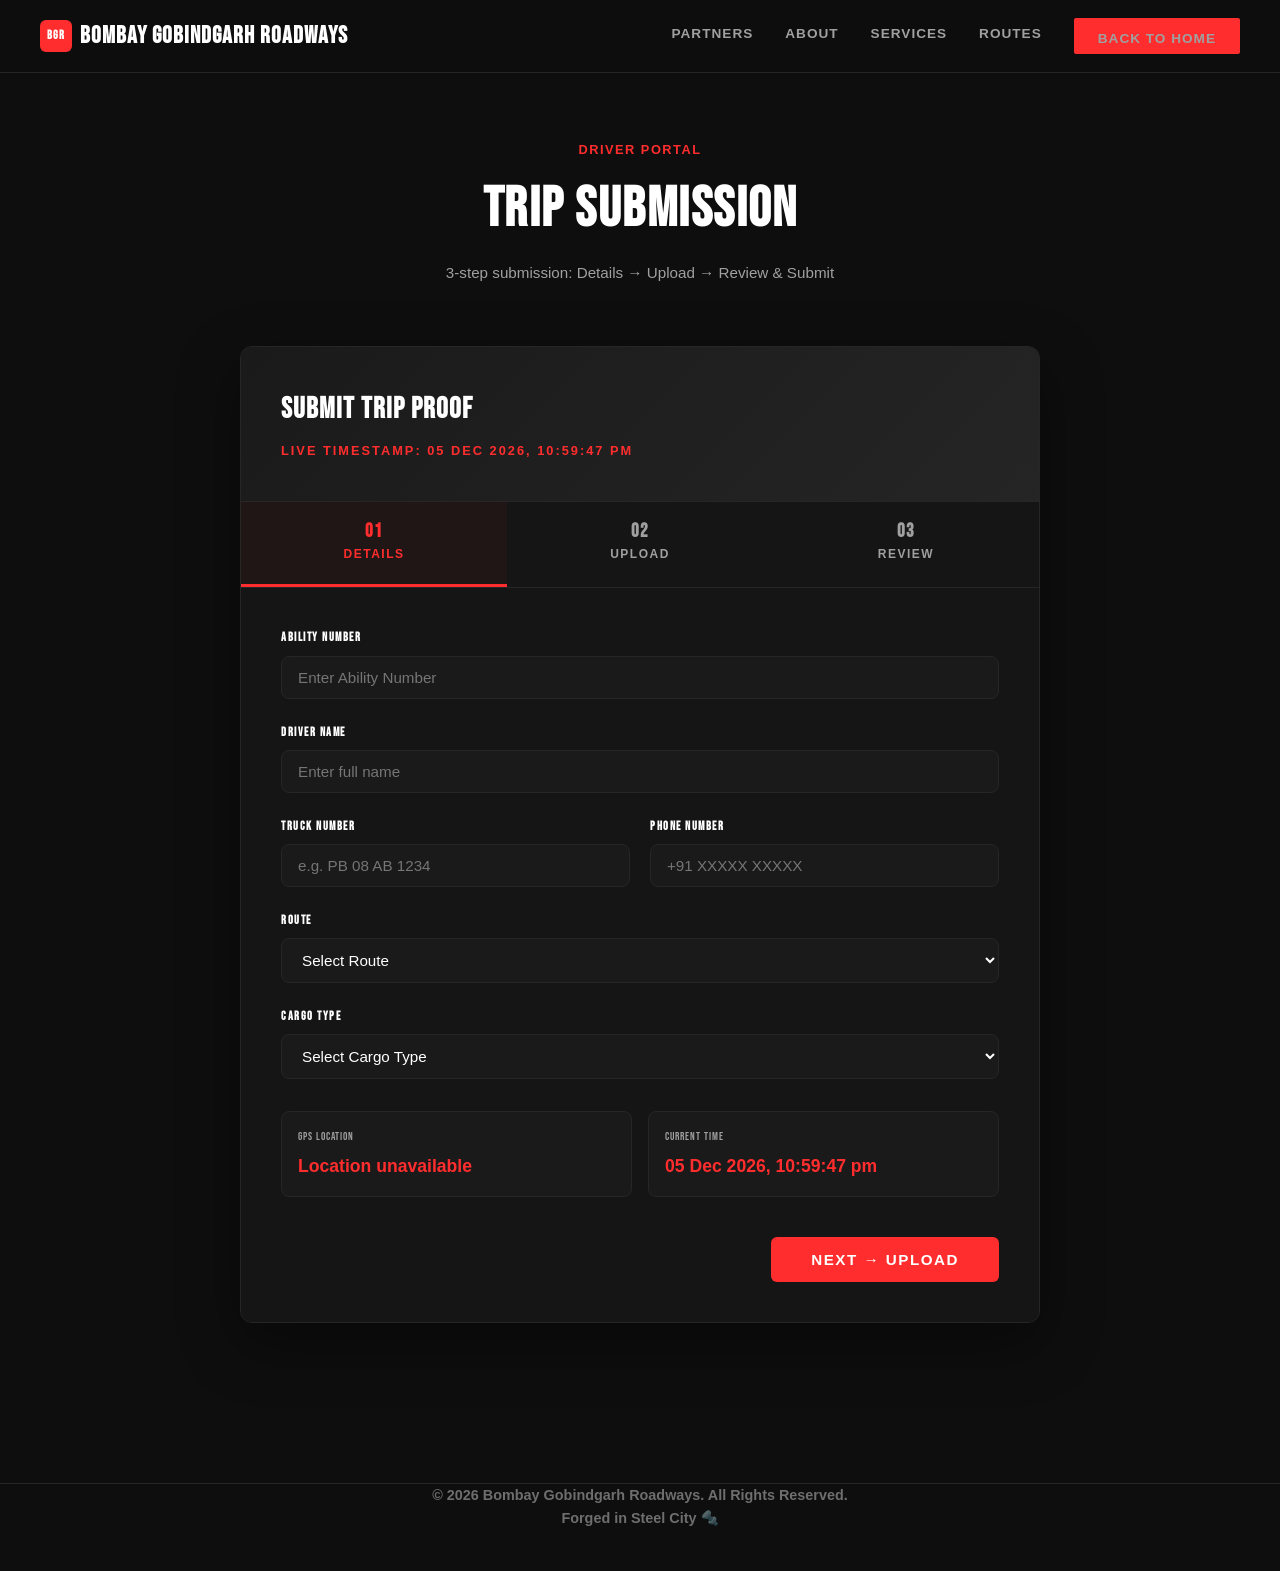
==== driver-details.html @ 322f5d7d "Add files via upload" ====
<!DOCTYPE html>
<html lang="en">
<head>
<meta charset="UTF-8">
<meta name="viewport" content="width=device-width, initial-scale=1.0">
<title>Driver Portal — Bombay Gobindgarh Roadways</title>
<link rel="preconnect" href="https://fonts.googleapis.com">
<link href="https://fonts.googleapis.com/css2?family=Bebas+Neue&family=Barlow:wght@400;500;600;700;800&family=Barlow+Condensed:wght@400;600;700&display=swap" rel="stylesheet">
<link rel="stylesheet" href="driver-details.css">
</head>
<body>

<!-- NAVIGATION -->
<nav>
  <div class="nav-inner">
    <a href="index.html" class="logo">
      <div class="logo-icon"><span>BGR</span></div>
      BOMBAY GOBINDGARH ROADWAYS
    </a>
    <div class="nav-links" id="navLinks">
      <a href="index.html#collaborations">Partners</a>
      <a href="index.html#about">About</a>
      <a href="index.html#services">Services</a>
      <a href="index.html#routes">Routes</a>
      <a href="index.html" class="nav-cta">Back to Home</a>
    </div>
    <button class="hamburger">
      <span></span><span></span><span></span>
    </button>
  </div>
</nav>

<!-- DRIVER SUBMISSION -->
<section class="driver-section" id="driver" style="margin-top: 80px;">
  <div class="container">
    <div class="section-header">
      <div class="section-tag">Driver Portal</div>
      <h2 class="section-title">TRIP SUBMISSION</h2>
      <p class="section-desc">3-step submission: Details → Upload → Review & Submit</p>
    </div>
    <div class="form-container" id="formContainer">
      <div class="form-header">
        <h3>SUBMIT TRIP PROOF</h3>
        <p>Live Timestamp: <span id="liveTime">--</span></p>
      </div>
      <div class="progress-bar">
        <div class="progress-step active" data-step="1">
          <span class="step-num">01</span> Details
        </div>
        <div class="progress-step" data-step="2">
          <span class="step-num">02</span> Upload
        </div>
        <div class="progress-step" data-step="3">
          <span class="step-num">03</span> Review
        </div>
      </div>
      <div class="form-body">
        <!-- Step 1: Details -->
        <div class="form-step active" data-step="1">
          <div class="field-group">
            <label>Ability Number</label>
            <input type="text" id="abilityNum" placeholder="Enter Ability Number">
          </div>
          <div class="field-group">
            <label>Driver Name</label>
            <input type="text" id="driverName" placeholder="Enter full name">
          </div>
          <div class="field-row">
            <div class="field-group">
              <label>Truck Number</label>
              <input type="text" id="truckNo" placeholder="e.g. PB 08 AB 1234">
            </div>
            <div class="field-group">
              <label>Phone Number</label>
              <input type="tel" id="phone" placeholder="+91 XXXXX XXXXX">
            </div>
          </div>
          <div class="field-group">
            <label>Route</label>
            <select id="route">
              <option value="">Select Route</option>
              <option>Gobindgarh → Mumbai</option>
              <option>Gobindgarh → Delhi NCR</option>
              <option>Gobindgarh → Jaipur</option>
              <option>Ludhiana → Ahmedabad</option>
              <option>Chandigarh → Pune</option>
              <option>Gobindgarh → Kolkata</option>
              <option>Gobindgarh → Chennai</option>
              <option>Rajpura → Hyderabad</option>
            </select>
          </div>
          <div class="field-group">
            <label>Cargo Type</label>
            <select id="cargoType">
              <option value="">Select Cargo Type</option>
              <option>Steel / Alloys</option>
              <option>FMCG / Beverages</option>
              <option>Auto Components</option>
              <option>Food Products</option>
              <option>Springs / Suspension</option>
              <option>General Cargo</option>
            </select>
          </div>
          <div class="live-data">
            <div class="live-item">
              <div class="label">GPS Location</div>
              <div class="value" id="gpsLocation">Fetching...</div>
            </div>
            <div class="live-item">
              <div class="label">Current Time</div>
              <div class="value" id="currentTime">--</div>
            </div>
          </div>
          <div class="form-nav">
            <div></div>
            <button class="btn-primary" onclick="goToStep(2)">Next → Upload</button>
          </div>
        </div>

        <!-- Step 2: Upload -->
        <div class="form-step" data-step="2">
          <div class="field-group">
            <label>Delivery Photo</label>
            <div class="upload-zone" id="photoZone" onclick="document.getElementById('photoInput').click()">
              <div class="upload-icon">📸</div>
              <p>Click or drag photo here</p>
              <p class="sub">JPG, PNG — Max 10MB</p>
            </div>
            <input type="file" id="photoInput" accept="image/*" style="display:none" onchange="handleUpload(this, 'photoPreview')">
            <div class="upload-preview" id="photoPreview">
              <img id="photoThumb" src="" alt="Preview">
              <div class="file-info" id="photoInfo">--</div>
              <button class="remove-btn" onclick="removeFile('photoInput','photoPreview')">✕</button>
            </div>
          </div>
          <div class="field-group">
            <label>Document 1 (POD / LR Copy)</label>
            <div class="upload-zone" onclick="document.getElementById('doc1Input').click()">
              <div class="upload-icon">📄</div>
              <p>Click or drag document</p>
              <p class="sub">PDF, JPG, PNG — Max 10MB</p>
            </div>
            <input type="file" id="doc1Input" accept="image/*,.pdf" style="display:none" onchange="handleUpload(this, 'doc1Preview')">
            <div class="upload-preview" id="doc1Preview">
              <img id="doc1Thumb" src="" alt="Preview">
              <div class="file-info" id="doc1Info">--</div>
              <button class="remove-btn" onclick="removeFile('doc1Input','doc1Preview')">✕</button>
            </div>
          </div>
          <div class="field-group">
            <label>Document 2 (Weight Slip / Invoice)</label>
            <div class="upload-zone" onclick="document.getElementById('doc2Input').click()">
              <div class="upload-icon">📄</div>
              <p>Click or drag document</p>
              <p class="sub">PDF, JPG, PNG — Max 10MB</p>
            </div>
            <input type="file" id="doc2Input" accept="image/*,.pdf" style="display:none" onchange="handleUpload(this, 'doc2Preview')">
            <div class="upload-preview" id="doc2Preview">
              <img id="doc2Thumb" src="" alt="Preview">
              <div class="file-info" id="doc2Info">--</div>
              <button class="remove-btn" onclick="removeFile('doc2Input','doc2Preview')">✕</button>
            </div>
          </div>
          <div class="form-nav">
            <button class="btn-secondary" onclick="goToStep(1)">← Back</button>
            <button class="btn-primary" onclick="goToStep(3)">Next → Review</button>
          </div>
        </div>

        <!-- Step 3: Review -->
        <div class="form-step" data-step="3">
          <div class="review-grid" id="reviewGrid"></div>
          <div class="declaration">
            <input type="checkbox" id="declarationCheck">
            <label for="declarationCheck">
              I declare that the information submitted above is true and accurate. I confirm the cargo was delivered as per the trip manifest and all uploaded documents are genuine.
            </label>
          </div>
          <div class="form-nav">
            <button class="btn-secondary" onclick="goToStep(2)">← Back</button>
            <button class="btn-primary" id="submitBtn" onclick="submitTrip()">Submit Trip Proof ▸</button>
          </div>
        </div>
      </div>

      <!-- Success -->
      <div class="success-screen" id="successScreen">
        <div class="success-icon">✓</div>
        <h3>TRIP SUBMITTED SUCCESSFULLY</h3>
        <p style="color:var(--steel-400); margin-bottom: 8px;">Your trip proof has been recorded. Reference ID:</p>
        <div class="trip-id" id="tripIdDisplay">BGR-000000-00000</div>
        <p style="color:var(--steel-500); font-size: 0.85rem; margin-top: 16px;">
          This ID has been logged in our system. Keep it for your records.
        </p>
        <button class="btn-primary" style="margin-top: 24px;" onclick="resetForm()">Submit Another Trip</button>
      </div>
    </div>
  </div>
</section>

<!-- FOOTER -->
<footer>
  <div class="container">
    <div class="footer-bottom" style="text-align: center; padding-bottom: 40px;">
      <p>© 2026 Bombay Gobindgarh Roadways. All Rights Reserved.</p>
      <p>Forged in Steel City 🔩</p>
    </div>
  </div>
</footer>

<script src="driver-details.js"></script>

</body>
</html>
---- driver-details.css ----
:root {
  /* === INDUSTRIAL PREMIUM COLOR SYSTEM === */
  --primary: #FF2D2D;      /* Vibrant red */
  --primary-light: #FF5555;
  --primary-dark: #DD0000;
  --primary-glow: rgba(255, 45, 45, 0.15);
  
  --dark: #0E0E0E;         /* Pure dark background */
  --card: #151515;         /* Card background */
  --border: #262626;       /* Border color */
  --text: #FFFFFF;         /* Main text */
  --subtext: #A0A0A0;      /* Secondary text */
  
  --green-accent: #22c55e;
  --white: #FFFFFF;
  
  /* === TYPOGRAPHY === */
  --font-display: 'Oswald', 'Bebas Neue', sans-serif;
  --font-body: 'Inter', 'Poppins', sans-serif;
  --font-condensed: 'Oswald', sans-serif;
  
  /* === SPACING SYSTEM === */
  --space-sm: 8px;
  --space-md: 16px;
  --space-lg: 24px;
  --space-xl: 40px;
}

*, *::before, *::after { margin: 0; padding: 0; box-sizing: border-box; }

html { scroll-behavior: smooth; }

body {
  font-family: var(--font-body);
  background: var(--dark);
  color: var(--text);
  overflow-x: hidden;
  line-height: 1.6;
}

.container { max-width: 1200px; margin: 0 auto; padding: 0 var(--space-xl); }

/* ===== NAVIGATION ===== */
nav {
  position: fixed; top: 0; left: 0; right: 0; z-index: 1000;
  background: rgba(14, 14, 14, 0.95);
  backdrop-filter: blur(20px);
  border-bottom: 1px solid var(--border);
  padding: 0 var(--space-xl);
}
nav .nav-inner {
  max-width: 1200px; margin: 0 auto;
  display: flex; align-items: center; justify-content: space-between;
  height: 72px;
}
nav .logo {
  font-family: var(--font-display);
  font-size: 1.5rem; font-weight: 800; letter-spacing: 1px;
  color: var(--text);
  display: flex; align-items: center; gap: 8px;
  text-decoration: none;
  transition: all 0.3s;
}
nav .logo:hover { color: var(--primary); }
nav .logo .logo-icon {
  width: 32px; height: 32px; background: var(--primary);
  display: flex; align-items: center; justify-content: center;
  border-radius: 6px;
  transition: all 0.3s;
}
nav .logo .logo-icon span { font-size: 12px; font-weight: 900; color: var(--text); }
nav .nav-links { display: flex; gap: 32px; align-items: center; }
nav .nav-links a {
  font-family: var(--font-condensed);
  font-size: 0.85rem; font-weight: 700;
  text-transform: uppercase; letter-spacing: 1px;
  color: var(--subtext); text-decoration: none;
  transition: all 0.3s;
  padding-bottom: 2px;
  border-bottom: 2px solid transparent;
}
nav .nav-links a:hover { 
  color: var(--primary);
  border-bottom-color: var(--primary);
}
nav .nav-cta {
  background: var(--primary); color: var(--text);
  font-family: var(--font-condensed);
  font-weight: 700; font-size: 0.8rem;
  text-transform: uppercase; letter-spacing: 1px;
  padding: 10px 24px; border: none; cursor: pointer;
  text-decoration: none;
  transition: all 0.3s;
  border-radius: 2px;
}

.hamburger { display: none; background: none; border: none; cursor: pointer; padding: 4px; flex-direction: column; gap: 4px; }
.hamburger span { display: block; width: 24px; height: 2px; background: var(--text); transition: 0.3s; }

/* ===== DRIVER SUBMISSION ===== */
.driver-section {
  padding: 60px 0 100px;
  background: var(--dark);
}
.section-header {
  text-align: center;
  margin-bottom: 60px;
}
.section-tag {
  font-family: var(--font-condensed);
  font-size: 0.8rem;
  font-weight: 700;
  text-transform: uppercase;
  letter-spacing: 1.5px;
  color: var(--primary);
  margin-bottom: 16px;
}
.section-title {
  font-family: var(--font-display);
  font-size: clamp(2.2rem, 5vw, 3.5rem);
  color: var(--text);
  letter-spacing: 1.5px;
  font-weight: 800;
  line-height: 1.2;
  margin-bottom: 16px;
}
.section-desc {
  max-width: 600px;
  margin: 0 auto;
  font-size: 0.95rem;
  line-height: 1.7;
  color: var(--subtext);
}

.form-container {
  max-width: 800px;
  margin: 0 auto;
  background: var(--card);
  border: 1px solid var(--border);
  box-shadow: 0 20px 60px rgba(0, 0, 0, 0.4);
  border-radius: 12px;
  overflow: hidden;
}
.form-header {
  background: linear-gradient(135deg, #1A1A1A 0%, #252525 100%);
  padding: 40px;
  border-bottom: 1px solid var(--border);
}
.form-header h3 {
  font-family: var(--font-display);
  font-size: 1.8rem;
  color: var(--text);
  font-weight: 800;
  letter-spacing: 1px;
}
.form-header p {
  font-family: var(--font-condensed);
  font-size: 0.8rem;
  text-transform: uppercase;
  letter-spacing: 2px;
  color: var(--primary);
  font-weight: 700;
  margin-top: 8px;
}

.progress-bar {
  display: flex;
  background: var(--card);
  border-bottom: 1px solid var(--border);
}
.progress-step {
  flex: 1;
  padding: 20px 20px;
  text-align: center;
  font-family: var(--font-condensed);
  font-size: 0.75rem;
  text-transform: uppercase;
  letter-spacing: 1.5px;
  color: var(--subtext);
  border-bottom: 3px solid transparent;
  transition: all 0.25s ease;
  cursor: pointer;
  font-weight: 700;
}
.progress-step.active {
  color: var(--primary);
  border-bottom-color: var(--primary);
  background: rgba(255, 45, 45, 0.05);
}
.progress-step.done {
  color: var(--green-accent);
}
.progress-step .step-num {
  display: block;
  font-family: var(--font-display);
  font-size: 1.2rem;
  line-height: 1;
  margin-bottom: 4px;
  font-weight: 800;
}

.form-body { padding: 40px; background: var(--card); }
.form-step { display: none; }
.form-step.active { display: block; }

.field-group { margin-bottom: 24px; }
.field-row { display: grid; grid-template-columns: 1fr 1fr; gap: 20px; }

.field-group label {
  display: block;
  font-family: var(--font-display);
  font-size: 0.75rem;
  text-transform: uppercase;
  letter-spacing: 1.5px;
  color: var(--text);
  font-weight: 700;
  margin-bottom: 8px;
}
.field-group input, .field-group select, .field-group textarea {
  width: 100%;
  padding: 12px 16px;
  background: #1A1A1A;
  border: 1px solid var(--border);
  color: var(--text);
  border-radius: 8px;
  font-family: var(--font-body);
  font-size: 0.95rem;
  transition: all 0.25s ease;
}
.field-group input:focus, .field-group select:focus, .field-group textarea:focus {
  outline: none;
  border-color: var(--primary);
  box-shadow: 0 0 0 3px rgba(255, 45, 45, 0.1);
}

.upload-zone {
  border: 2px dashed var(--border);
  background: rgba(255, 45, 45, 0.03);
  border-radius: 8px;
  padding: 32px 20px;
  text-align: center;
  transition: all 0.25s ease;
  cursor: pointer;
}
.upload-zone:hover, .upload-zone.dragover {
  border-color: var(--primary);
  background: rgba(255, 45, 45, 0.08);
}
.upload-icon { font-size: 2rem; margin-bottom: 12px; }
.upload-zone .sub { font-size: 0.75rem; color: var(--subtext); margin-top: 4px; }

.upload-preview {
  background: #1A1A1A;
  border: 1px solid var(--border);
  border-radius: 8px;
  padding: 12px;
  margin-top: 12px;
  display: none;
  justify-content: space-between;
  align-items: center;
}
.upload-preview.show { display: flex; }
.upload-preview img { width: 50px; height: 50px; object-fit: cover; border-radius: 4px; }
.upload-preview .file-info { flex: 1; margin-left: 12px; font-size: 0.85rem; color: var(--subtext); }
.remove-btn { background: none; border: none; color: var(--primary); cursor: pointer; font-size: 1.2rem; }

.live-data { display: grid; grid-template-columns: 1fr 1fr; gap: 16px; margin-top: 32px; }
.live-item {
  background: #1A1A1A;
  border: 1px solid var(--border);
  border-radius: 8px;
  padding: 16px;
}
.live-item .label {
  font-family: var(--font-display);
  font-size: 0.7rem;
  text-transform: uppercase;
  letter-spacing: 1px;
  color: var(--subtext);
  margin-bottom: 6px;
  display: block;
}
.live-item .value { color: var(--primary); font-family: var(--font-condensed); font-size: 1.1rem; font-weight: 700; }

.form-nav { display: flex; justify-content: space-between; margin-top: 40px; }

.btn-primary {
  background: var(--primary); color: var(--text);
  font-family: var(--font-condensed);
  font-weight: 700; font-size: 0.95rem;
  text-transform: uppercase; letter-spacing: 1.5px;
  padding: 14px 40px; border: none; cursor: pointer;
  transition: all 0.25s ease; border-radius: 6px;
}
.btn-primary:hover:not(:disabled) { background: var(--primary-dark); transform: translateY(-3px); }
.btn-primary:disabled { opacity: 0.7; cursor: not-allowed; }

.btn-secondary {
  background: transparent;
  border: 2px solid var(--primary);
  color: var(--primary);
  font-family: var(--font-condensed);
  font-weight: 700; font-size: 0.95rem;
  text-transform: uppercase; letter-spacing: 1.5px;
  padding: 12px 38px; cursor: pointer;
  transition: all 0.25s ease; border-radius: 6px;
}

.review-grid { display: grid; grid-template-columns: 1fr 1fr; gap: 16px; }
.review-item {
  background: #1A1A1A;
  border: 1px solid var(--border);
  border-radius: 8px;
  padding: 16px;
}
.review-item .rlabel {
  display: block;
  font-family: var(--font-display);
  font-size: 0.7rem;
  text-transform: uppercase;
  letter-spacing: 1px;
  color: var(--subtext);
  margin-bottom: 4px;
}
.review-item .rvalue { font-weight: 600; color: var(--text); }

.declaration {
  background: rgba(255, 45, 45, 0.08);
  border: 1px solid var(--primary);
  border-radius: 8px;
  padding: 16px;
  margin: 20px 0;
  display: flex;
  align-items: flex-start;
  gap: 12px;
}
.declaration label { color: var(--subtext); font-size: 0.9rem; cursor: pointer; }
.declaration input { margin-top: 4px; accent-color: var(--primary); }

.success-screen { display: none; text-align: center; padding: 40px 0; }
.success-screen.show { display: block; }
.success-icon { width: 80px; height: 80px; background: var(--green-accent); color: white; font-size: 2.5rem; border-radius: 50%; display: flex; align-items: center; justify-content: center; margin: 0 auto 24px; }
.trip-id { background: #1A1A1A; border: 1px solid var(--border); color: var(--text); padding: 12px 16px; border-radius: 8px; font-weight: 700; margin: 16px 0; display: inline-block; }

footer { border-top: 1px solid var(--border); margin-top: 60px; }
footer .footer-bottom p { color: rgba(255,255,255,0.4); font-weight: 700; font-size: 0.9rem; }

@media (max-width: 768px) {
  .container { padding: 0 16px; }
  .field-row { grid-template-columns: 1fr; }
  .review-grid { grid-template-columns: 1fr; }
  .form-body { padding: 24px 16px; }
  .form-header { padding: 24px 20px; }
  .progress-step { padding: 14px 12px; font-size: 0.7rem; }
  .live-data { grid-template-columns: 1fr; }
}
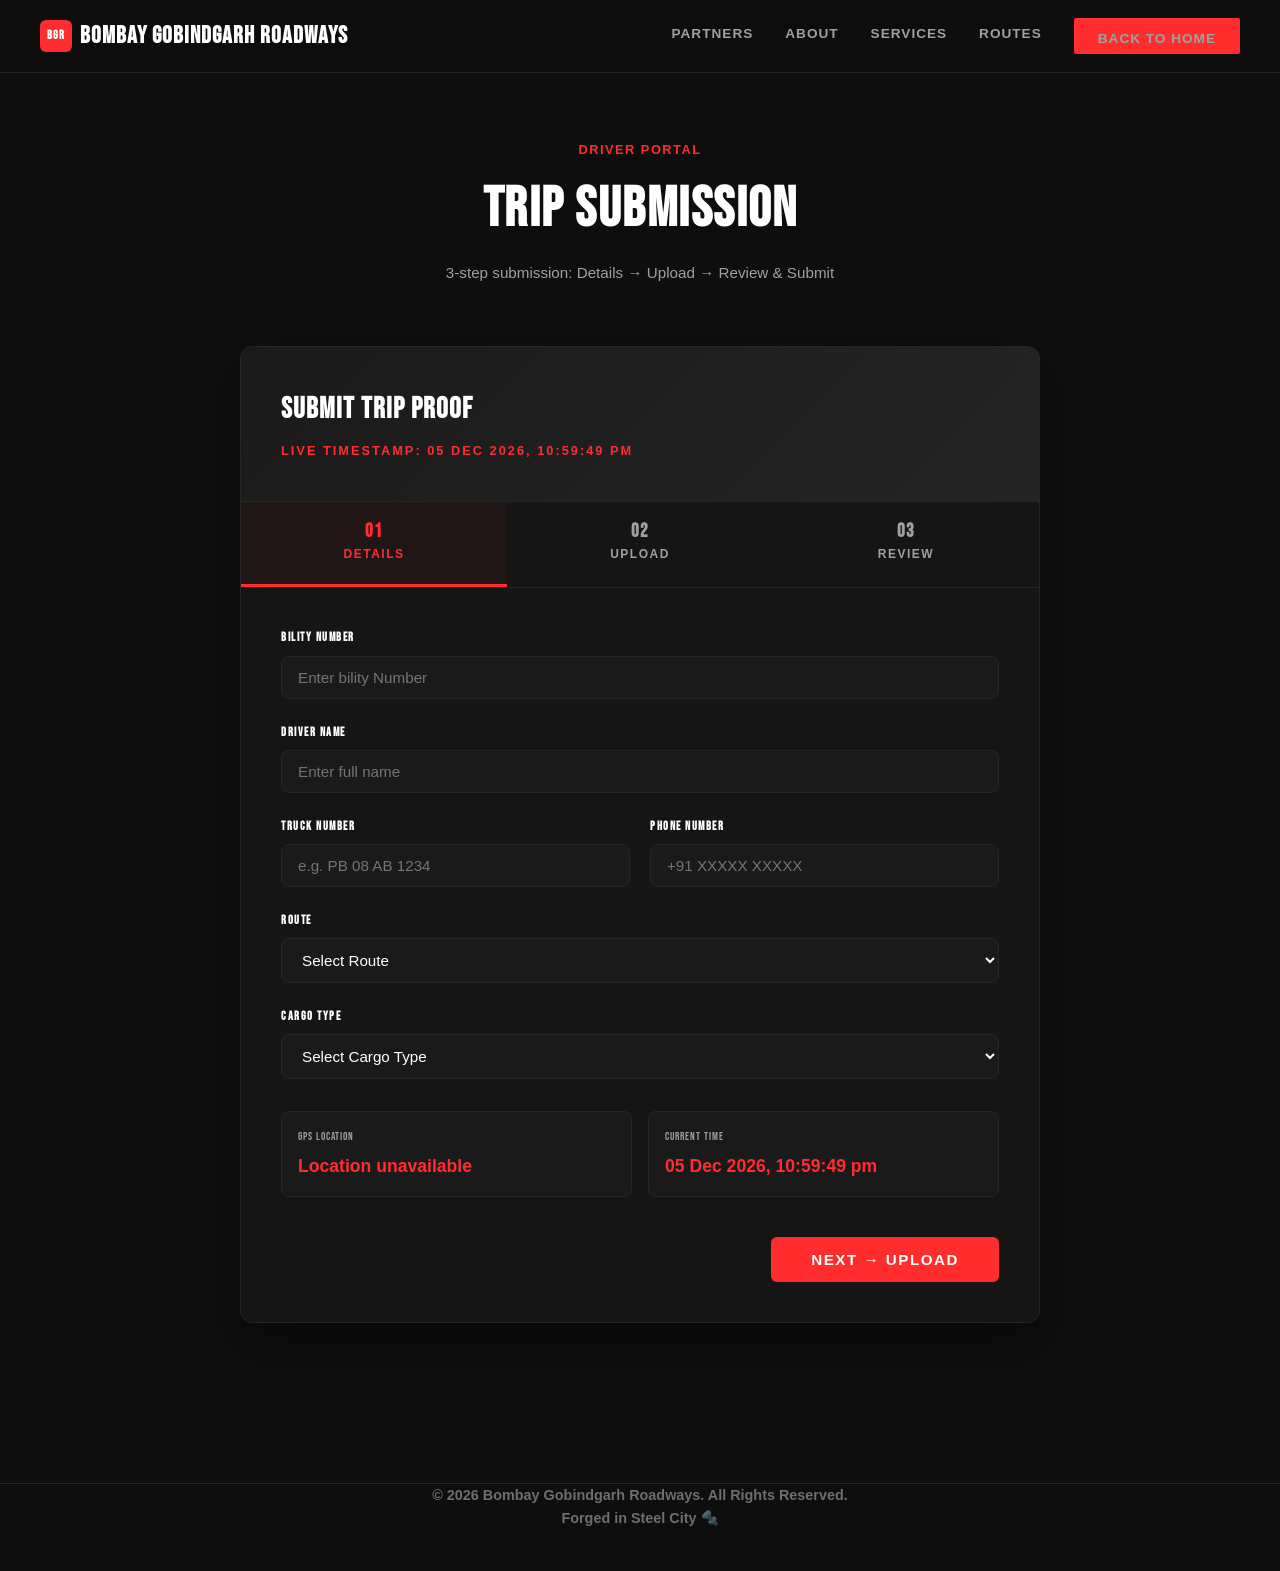
==== commit 13786ea7: "Update driver-details.html" ====
--- a/driver-details.html
+++ b/driver-details.html
@@ -58,8 +58,8 @@
         <!-- Step 1: Details -->
         <div class="form-step active" data-step="1">
           <div class="field-group">
-            <label>Ability Number</label>
-            <input type="text" id="abilityNum" placeholder="Enter Ability Number">
+            <label>bility Number</label>
+            <input type="text" id="bilityNum" placeholder="Enter bility Number">
           </div>
           <div class="field-group">
             <label>Driver Name</label>
